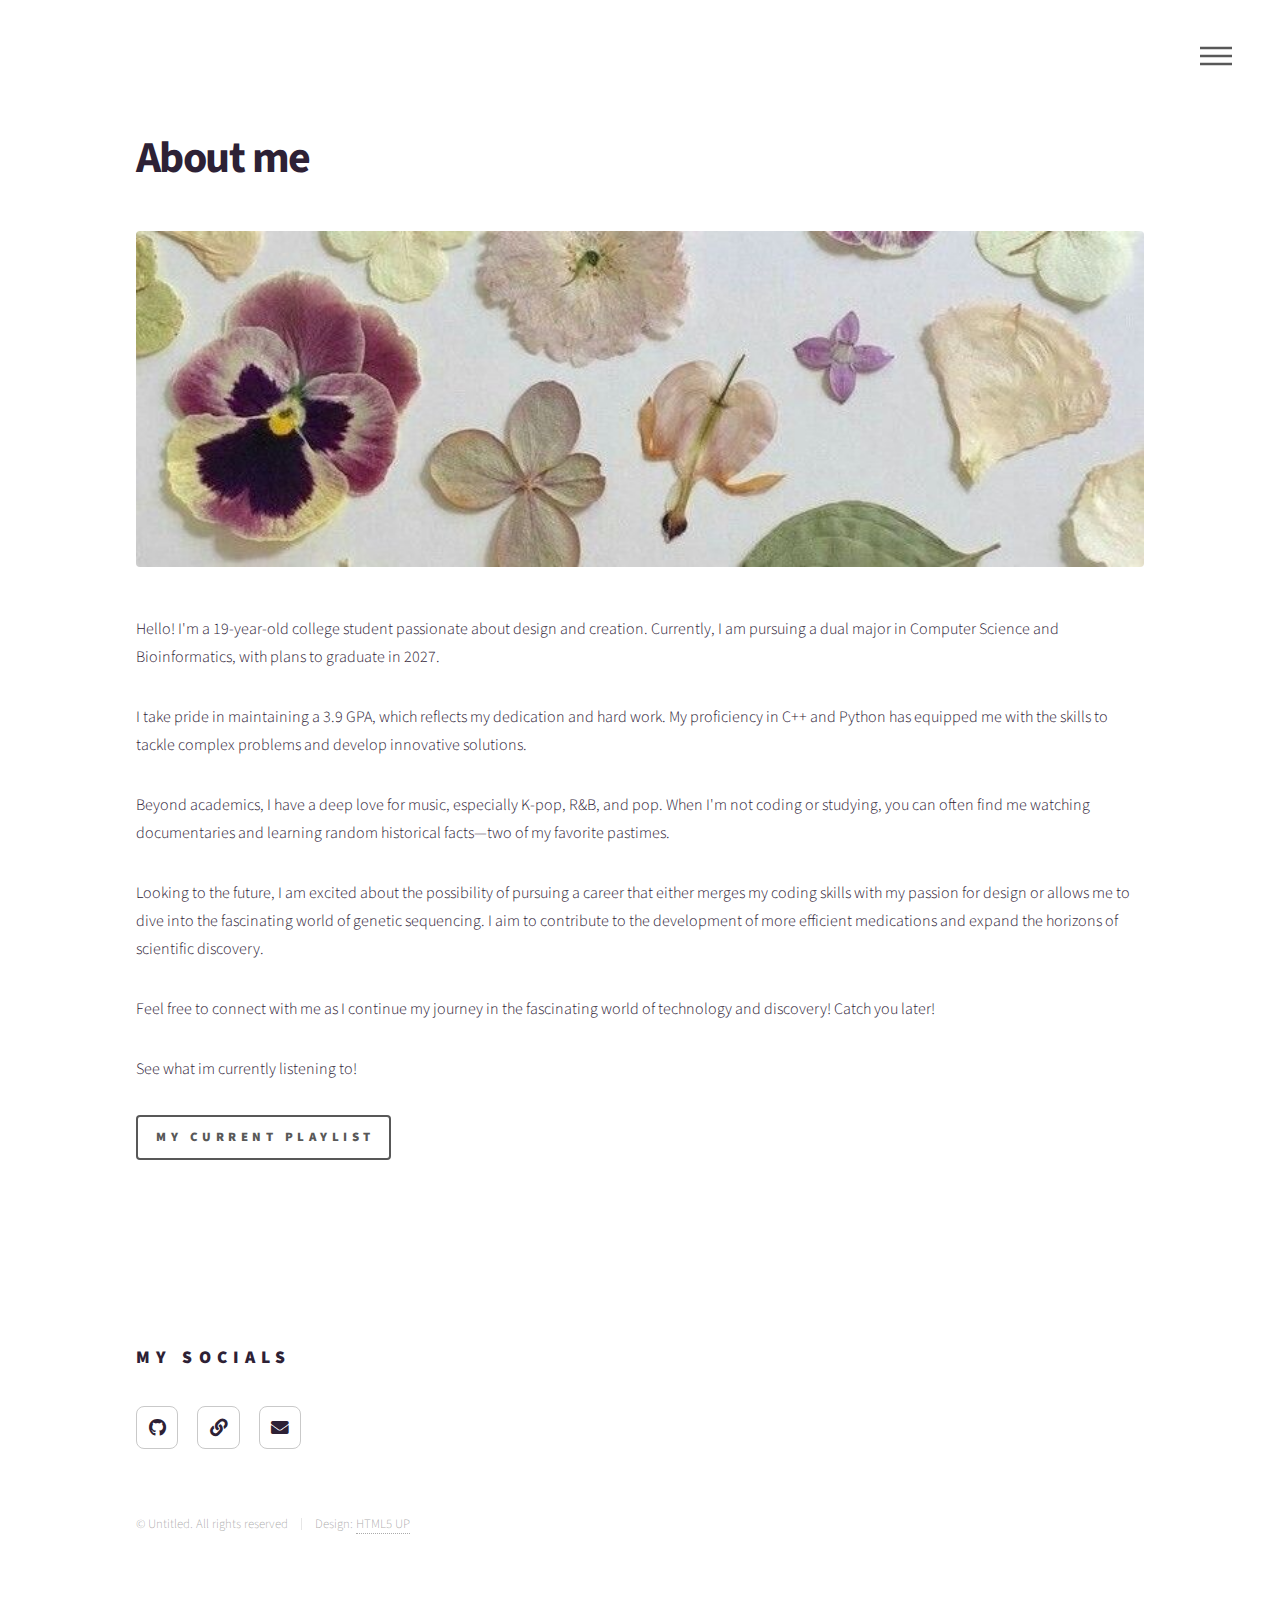
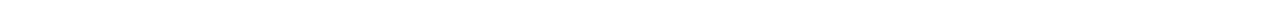
==== Aboutme.html @ 74e6d8cd "Add files via upload" ====
<!DOCTYPE HTML>
<!--
	Phantom by HTML5 UP
	html5up.net | @ajlkn
	Free for personal and commercial use under the CCA 3.0 license (html5up.net/license)
-->
<html>
	<head>
		<title>Generic - Phantom by HTML5 UP</title>
		<meta charset="utf-8" />
		<meta name="viewport" content="width=device-width, initial-scale=1, user-scalable=no" />
		<link rel="stylesheet" href="assets/css/main.css" />
		<noscript><link rel="stylesheet" href="assets/css/noscript.css" /></noscript>
	</head>
	<body class="is-preload">
		<!-- Wrapper -->
			<div id="wrapper">

				<!-- Header -->
					<header id="header">
						<div class="inner">

							<!-- Nav -->
								<nav>
									<ul>
										<li><a href="#menu">Menu</a></li>
									</ul>
								</nav>

						</div>
					</header>

				<!-- Menu -->
					<nav id="menu">
						<h2>Menu</h2>
						<ul>
							<li><a href="index.html">Home</a></li>
							<li><a href="Aboutme.html">About Me</a></li>
							<li><a href="Motiondesign.html">Motion Design</a></li>
							<li><a href="Projects.html">Projects</a></li>
							<!--<li><a href="elements.html">Elements</a></li>-->
						</ul>
					</nav>

				<!-- Main -->
					<div id="main">
						<div class="inner">
							<h1>About me</h1>
							<span class="image main"><img src="images/aboutme2.jpg" alt="" /></span>
							<p>Hello! I'm a 19-year-old college student passionate about design and creation. Currently, I am pursuing a dual major in Computer Science and Bioinformatics, with plans to graduate in 2027.</p>
							<p>I take pride in maintaining a 3.9 GPA, which reflects my dedication and hard work. My proficiency in C++ and Python has equipped me with the skills to tackle complex problems and develop innovative solutions.</p>
							<p>Beyond academics, I have a deep love for music, especially K-pop, R&B, and pop. When I'm not coding or studying, you can often find me watching documentaries and learning random historical facts—two of my favorite pastimes.</p>
							<p>Looking to the future, I am excited about the possibility of pursuing a career that either merges my coding skills with my passion for design or allows me to dive into the fascinating world of genetic sequencing. I aim to contribute to the development of more efficient medications and expand the horizons of scientific discovery.</p>
							<p>Feel free to connect with me as I continue my journey in the fascinating world of technology and discovery! Catch you later!</p>
							<p>See what im currently listening to!</p>
							<a href="https://music.apple.com/us/playlist/bro/pl.u-gxblkLlIbJkqe7q" class="button medium">My current playlist</a>
						</div>
					</div>

				<!-- Footer -->
					<footer id="footer">
						<div class="inner">
							<section>
								<h2>MY SOCIALS</h2>
								<ul class="icons">
									<li><a href="https://github.com/ehimochii" class="icon brands style2 fa-github"><span class="label">GitHub</span></a></li>
									<li><a href="https://www.linkedin.com/in/ehizele-obinyan-47a577303?utm_source=share&utm_campaign=share_via&utm_content=profile&utm_medium=ios_app" class="icon solid style2 fa-link"><span class="label">Linkdln</span></a></li>
									<li><a href="mailto:ehobingo@gmail.com" class="icon solid style2 fa-envelope"><span class="label">Email</span></a></li>
								</ul>
							</section>
							<ul class="copyright">
								<li>&copy; Untitled. All rights reserved</li><li>Design: <a href="http://html5up.net">HTML5 UP</a></li>
							</ul>
						</div>
					</footer>

			</div>

		<!-- Scripts -->
			<script src="assets/js/jquery.min.js"></script>
			<script src="assets/js/browser.min.js"></script>
			<script src="assets/js/breakpoints.min.js"></script>
			<script src="assets/js/util.js"></script>
			<script src="assets/js/main.js"></script>

	</body>
</html>
---- assets/css/main.css ----
@import url(fontawesome-all.min.css);
@import url("https://fonts.googleapis.com/css?family=Source+Sans+Pro:300,700,900");

/*
	Phantom by HTML5 UP
	html5up.net | @ajlkn
	Free for personal and commercial use under the CCA 3.0 license (html5up.net/license)
*/

html, body, div, span, applet, object,
iframe, h1, h2, h3, h4, h5, h6, p, blockquote,
pre, a, abbr, acronym, address, big, cite,
code, del, dfn, em, img, ins, kbd, q, s, samp,
small, strike, strong, sub, sup, tt, var, b,
u, i, center, dl, dt, dd, ol, ul, li, fieldset,
form, label, legend, table, caption, tbody,
tfoot, thead, tr, th, td, article, aside,
canvas, details, embed, figure, figcaption,
footer, header, hgroup, menu, nav, output, ruby,
section, summary, time, mark, audio, video {
	margin: 0;
	padding: 0;
	border: 0;
	font-size: 100%;
	font: inherit;
	vertical-align: baseline;}

article, aside, details, figcaption, figure,
footer, header, hgroup, menu, nav, section {
	display: block;}

	.videos {
		display: flex;
		flex-wrap: wrap;
		gap: 2%;
		justify-content: space-around;
	}
	
	.videos video {
		flex: 1 1 30%;
		max-width: 30%;
		border-radius: 15px;
	}

body {
	line-height: 1;
}

ol, ul {
	list-style: none;
}

blockquote, q {
	quotes: none;
}

	blockquote:before, blockquote:after, q:before, q:after {
		content: '';
		content: none;
	}

table {
	border-collapse: collapse;
	border-spacing: 0;
}

body {
	-webkit-text-size-adjust: none;
}

mark {
	background-color: transparent;
	color: inherit;
}

input::-moz-focus-inner {
	border: 0;
	padding: 0;
}

input, select, textarea {
	-moz-appearance: none;
	-webkit-appearance: none;
	-ms-appearance: none;
	appearance: none;
}

/*side images*/
.project {
	display: flex;
	align-items: center;
	margin: 20px;
	padding: 20px;
	border: 1px solid #ccc;
	background-color: #f9f9f9;
}

.project img {
	max-width: 200px;
	margin-right: 20px;
}

.project .inner {
	max-width: 600px;
}

/* Basic */

	@-ms-viewport {
		width: device-width;
	}

	body {
		-ms-overflow-style: scrollbar;
	}

	@media screen and (max-width: 480px) {

		html, body {
			min-width: 320px;
		}

	}

	html {
		box-sizing: border-box;
	}

	*, *:before, *:after {
		box-sizing: inherit;
	}

	
body {
	background: #FFFFFF;
}

/* Lava Lamp Animation */
@keyframes lavaLamp {
	0% {
		background-position: 0% 0%;
	}
	50% {
		background-position: 100% 100%;
	}
	100% {
		background-position: 0% 0%;
	}
}

		body.is-preload *, body.is-preload *:before, body.is-preload *:after {
			-moz-animation: none !important;
			-webkit-animation: none !important;
			-ms-animation: none !important;
			animation: none !important;
			-moz-transition: none !important;
			-webkit-transition: none !important;
			-ms-transition: none !important;
			transition: none !important;
		}

/* Type */

	body, input, select, textarea {
		color: #2d2135;
		font-family: "Source Sans Pro", Helvetica, sans-serif;
		font-size: 16pt;
		font-weight: 300;
		line-height: 1.75;
	}

		@media screen and (max-width: 1680px) {

			body, input, select, textarea {
				font-size: 14pt;
			}

		}

		@media screen and (max-width: 1280px) {

			body, input, select, textarea {
				font-size: 12pt;
			}

		}

	a {
		-moz-transition: border-bottom-color 0.2s ease, color 0.2s ease;
		-webkit-transition: border-bottom-color 0.2s ease, color 0.2s ease;
		-ms-transition: border-bottom-color 0.2s ease, color 0.2s ease;
		transition: border-bottom-color 0.2s ease, color 0.2s ease;
		text-decoration: none;
		color: #585858;
		border-bottom: dotted 1px rgba(88, 88, 88, 0.5);
	}

		a:hover {
			border-bottom-color: transparent;
			color: #8d97e7 !important;
		}

	strong, b {
		font-weight: 900;
	}

	em, i {
		font-style: italic;
	}

	p {
		margin: 0 0 2em 0;
	}

	h1 {
		font-size: 2.75em;
		font-weight: 700;
		line-height: 1.3;
		margin: 0 0 1em 0;
		letter-spacing: -0.035em;
	}

		h1 a {
			color: inherit;
		}

		@media screen and (max-width: 736px) {

			h1 {
				font-size: 2em;
				margin: 0 0 1em 0;
			}

		}

		@media screen and (max-width: 360px) {

			h1 {
				font-size: 1.75em;
			}

		}

	h2, h3, h4, h5, h6 {
		font-weight: 900;
		line-height: 1.5;
		margin: 0 0 2em 0;
		text-transform: uppercase;
		letter-spacing: 0.35em;
	}

		h2 a, h3 a, h4 a, h5 a, h6 a {
			color: inherit;
		}

	h2 {
		font-size: 1.1em;
	}

	h3 {
		font-size: 1em;
	}

	h4 {
		font-size: 0.8em;
	}

	h5 {
		font-size: 0.8em;
	}

	h6 {
		font-size: 0.8em;
	}

	@media screen and (max-width: 980px) {

		h1 br, h2 br, h3 br, h4 br, h5 br, h6 br {
			display: none;
		}

	}

	@media screen and (max-width: 736px) {

		h2 {
			font-size: 1em;
		}

		h3 {
			font-size: 0.8em;
		}

	}

	sub {
		font-size: 0.8em;
		position: relative;
		top: 0.5em;
	}

	sup {
		font-size: 0.8em;
		position: relative;
		top: -0.5em;
	}

	blockquote {
		border-left: solid 4px #c9c9c9;
		font-style: italic;
		margin: 0 0 2em 0;
		padding: 0.5em 0 0.5em 2em;
	}

	code {
		background: rgba(144, 144, 144, 0.075);
		border-radius: 4px;
		border: solid 1px #c9c9c9;
		font-family: "Courier New", monospace;
		font-size: 0.9em;
		margin: 0 0.25em;
		padding: 0.25em 0.65em;
	}

	pre {
		-webkit-overflow-scrolling: touch;
		font-family: "Courier New", monospace;
		font-size: 0.9em;
		margin: 0 0 2em 0;
	}

		pre code {
			display: block;
			line-height: 1.75;
			padding: 1em 1.5em;
			overflow-x: auto;
		}

	hr {
		border: 0;
		border-bottom: solid 1px #c9c9c9;
		margin: 2em 0;
	}

		hr.major {
			margin: 3em 0;
		}

	.align-left {
		text-align: left;
	}

	.align-center {
		text-align: center;
	}

	.align-right {
		text-align: right;
	}

/* Row */

	.row {
		display: flex;
		flex-wrap: wrap;
		box-sizing: border-box;
		align-items: stretch;
	}

		.row > * {
			box-sizing: border-box;
		}

		.row.gtr-uniform > * > :last-child {
			margin-bottom: 0;
		}

		.row.aln-left {
			justify-content: flex-start;
		}

		.row.aln-center {
			justify-content: center;
		}

		.row.aln-right {
			justify-content: flex-end;
		}

		.row.aln-top {
			align-items: flex-start;
		}

		.row.aln-middle {
			align-items: center;
		}

		.row.aln-bottom {
			align-items: flex-end;
		}

		.row > .imp {
			order: -1;
		}

		.row > .col-1 {
			width: 8.33333%;
		}

		.row > .off-1 {
			margin-left: 8.33333%;
		}

		.row > .col-2 {
			width: 16.66667%;
		}

		.row > .off-2 {
			margin-left: 16.66667%;
		}

		.row > .col-3 {
			width: 25%;
		}

		.row > .off-3 {
			margin-left: 25%;
		}

		.row > .col-4 {
			width: 33.33333%;
		}

		.row > .off-4 {
			margin-left: 33.33333%;
		}

		.row > .col-5 {
			width: 41.66667%;
		}

		.row > .off-5 {
			margin-left: 41.66667%;
		}

		.row > .col-6 {
			width: 50%;
		}

		.row > .off-6 {
			margin-left: 50%;
		}

		.row > .col-7 {
			width: 58.33333%;
		}

		.row > .off-7 {
			margin-left: 58.33333%;
		}

		.row > .col-8 {
			width: 66.66667%;
		}

		.row > .off-8 {
			margin-left: 66.66667%;
		}

		.row > .col-9 {
			width: 75%;
		}

		.row > .off-9 {
			margin-left: 75%;
		}

		.row > .col-10 {
			width: 83.33333%;
		}

		.row > .off-10 {
			margin-left: 83.33333%;
		}

		.row > .col-11 {
			width: 91.66667%;
		}

		.row > .off-11 {
			margin-left: 91.66667%;
		}

		.row > .col-12 {
			width: 100%;
		}

		.row > .off-12 {
			margin-left: 100%;
		}

		.row.gtr-0 {
			margin-top: 0;
			margin-left: 0em;
		}

			.row.gtr-0 > * {
				padding: 0 0 0 0em;
			}

			.row.gtr-0.gtr-uniform {
				margin-top: 0em;
			}

				.row.gtr-0.gtr-uniform > * {
					padding-top: 0em;
				}

		.row.gtr-25 {
			margin-top: 0;
			margin-left: -0.5em;
		}

			.row.gtr-25 > * {
				padding: 0 0 0 0.5em;
			}

			.row.gtr-25.gtr-uniform {
				margin-top: -0.5em;
			}

				.row.gtr-25.gtr-uniform > * {
					padding-top: 0.5em;
				}

		.row.gtr-50 {
			margin-top: 0;
			margin-left: -1em;
		}

			.row.gtr-50 > * {
				padding: 0 0 0 1em;
			}

			.row.gtr-50.gtr-uniform {
				margin-top: -1em;
			}

				.row.gtr-50.gtr-uniform > * {
					padding-top: 1em;
				}

		.row {
			margin-top: 0;
			margin-left: -2em;
		}

			.row > * {
				padding: 0 0 0 2em;
			}

			.row.gtr-uniform {
				margin-top: -2em;
			}

				.row.gtr-uniform > * {
					padding-top: 2em;
				}

		.row.gtr-150 {
			margin-top: 0;
			margin-left: -3em;
		}

			.row.gtr-150 > * {
				padding: 0 0 0 3em;
			}

			.row.gtr-150.gtr-uniform {
				margin-top: -3em;
			}

				.row.gtr-150.gtr-uniform > * {
					padding-top: 3em;
				}

		.row.gtr-200 {
			margin-top: 0;
			margin-left: -4em;
		}

			.row.gtr-200 > * {
				padding: 0 0 0 4em;
			}

			.row.gtr-200.gtr-uniform {
				margin-top: -4em;
			}

				.row.gtr-200.gtr-uniform > * {
					padding-top: 4em;
				}

		@media screen and (max-width: 1680px) {

			.row {
				display: flex;
				flex-wrap: wrap;
				box-sizing: border-box;
				align-items: stretch;
			}

				.row > * {
					box-sizing: border-box;
				}

				.row.gtr-uniform > * > :last-child {
					margin-bottom: 0;
				}

				.row.aln-left {
					justify-content: flex-start;
				}

				.row.aln-center {
					justify-content: center;
				}

				.row.aln-right {
					justify-content: flex-end;
				}

				.row.aln-top {
					align-items: flex-start;
				}

				.row.aln-middle {
					align-items: center;
				}

				.row.aln-bottom {
					align-items: flex-end;
				}

				.row > .imp-xlarge {
					order: -1;
				}

				.row > .col-1-xlarge {
					width: 8.33333%;
				}

				.row > .off-1-xlarge {
					margin-left: 8.33333%;
				}

				.row > .col-2-xlarge {
					width: 16.66667%;
				}

				.row > .off-2-xlarge {
					margin-left: 16.66667%;
				}

				.row > .col-3-xlarge {
					width: 25%;
				}

				.row > .off-3-xlarge {
					margin-left: 25%;
				}

				.row > .col-4-xlarge {
					width: 33.33333%;
				}

				.row > .off-4-xlarge {
					margin-left: 33.33333%;
				}

				.row > .col-5-xlarge {
					width: 41.66667%;
				}

				.row > .off-5-xlarge {
					margin-left: 41.66667%;
				}

				.row > .col-6-xlarge {
					width: 50%;
				}

				.row > .off-6-xlarge {
					margin-left: 50%;
				}

				.row > .col-7-xlarge {
					width: 58.33333%;
				}

				.row > .off-7-xlarge {
					margin-left: 58.33333%;
				}

				.row > .col-8-xlarge {
					width: 66.66667%;
				}

				.row > .off-8-xlarge {
					margin-left: 66.66667%;
				}

				.row > .col-9-xlarge {
					width: 75%;
				}

				.row > .off-9-xlarge {
					margin-left: 75%;
				}

				.row > .col-10-xlarge {
					width: 83.33333%;
				}

				.row > .off-10-xlarge {
					margin-left: 83.33333%;
				}

				.row > .col-11-xlarge {
					width: 91.66667%;
				}

				.row > .off-11-xlarge {
					margin-left: 91.66667%;
				}

				.row > .col-12-xlarge {
					width: 100%;
				}

				.row > .off-12-xlarge {
					margin-left: 100%;
				}

				.row.gtr-0 {
					margin-top: 0;
					margin-left: 0em;
				}

					.row.gtr-0 > * {
						padding: 0 0 0 0em;
					}

					.row.gtr-0.gtr-uniform {
						margin-top: 0em;
					}

						.row.gtr-0.gtr-uniform > * {
							padding-top: 0em;
						}

				.row.gtr-25 {
					margin-top: 0;
					margin-left: -0.5em;
				}

					.row.gtr-25 > * {
						padding: 0 0 0 0.5em;
					}

					.row.gtr-25.gtr-uniform {
						margin-top: -0.5em;
					}

						.row.gtr-25.gtr-uniform > * {
							padding-top: 0.5em;
						}

				.row.gtr-50 {
					margin-top: 0;
					margin-left: -1em;
				}

					.row.gtr-50 > * {
						padding: 0 0 0 1em;
					}

					.row.gtr-50.gtr-uniform {
						margin-top: -1em;
					}

						.row.gtr-50.gtr-uniform > * {
							padding-top: 1em;
						}

				.row {
					margin-top: 0;
					margin-left: -2em;
				}

					.row > * {
						padding: 0 0 0 2em;
					}

					.row.gtr-uniform {
						margin-top: -2em;
					}

						.row.gtr-uniform > * {
							padding-top: 2em;
						}

				.row.gtr-150 {
					margin-top: 0;
					margin-left: -3em;
				}

					.row.gtr-150 > * {
						padding: 0 0 0 3em;
					}

					.row.gtr-150.gtr-uniform {
						margin-top: -3em;
					}

						.row.gtr-150.gtr-uniform > * {
							padding-top: 3em;
						}

				.row.gtr-200 {
					margin-top: 0;
					margin-left: -4em;
				}

					.row.gtr-200 > * {
						padding: 0 0 0 4em;
					}

					.row.gtr-200.gtr-uniform {
						margin-top: -4em;
					}

						.row.gtr-200.gtr-uniform > * {
							padding-top: 4em;
						}

		}

		@media screen and (max-width: 1280px) {

			.row {
				display: flex;
				flex-wrap: wrap;
				box-sizing: border-box;
				align-items: stretch;
			}

				.row > * {
					box-sizing: border-box;
				}

				.row.gtr-uniform > * > :last-child {
					margin-bottom: 0;
				}

				.row.aln-left {
					justify-content: flex-start;
				}

				.row.aln-center {
					justify-content: center;
				}

				.row.aln-right {
					justify-content: flex-end;
				}

				.row.aln-top {
					align-items: flex-start;
				}

				.row.aln-middle {
					align-items: center;
				}

				.row.aln-bottom {
					align-items: flex-end;
				}

				.row > .imp-large {
					order: -1;
				}

				.row > .col-1-large {
					width: 8.33333%;
				}

				.row > .off-1-large {
					margin-left: 8.33333%;
				}

				.row > .col-2-large {
					width: 16.66667%;
				}

				.row > .off-2-large {
					margin-left: 16.66667%;
				}

				.row > .col-3-large {
					width: 25%;
				}

				.row > .off-3-large {
					margin-left: 25%;
				}

				.row > .col-4-large {
					width: 33.33333%;
				}

				.row > .off-4-large {
					margin-left: 33.33333%;
				}

				.row > .col-5-large {
					width: 41.66667%;
				}

				.row > .off-5-large {
					margin-left: 41.66667%;
				}

				.row > .col-6-large {
					width: 50%;
				}

				.row > .off-6-large {
					margin-left: 50%;
				}

				.row > .col-7-large {
					width: 58.33333%;
				}

				.row > .off-7-large {
					margin-left: 58.33333%;
				}

				.row > .col-8-large {
					width: 66.66667%;
				}

				.row > .off-8-large {
					margin-left: 66.66667%;
				}

				.row > .col-9-large {
					width: 75%;
				}

				.row > .off-9-large {
					margin-left: 75%;
				}

				.row > .col-10-large {
					width: 83.33333%;
				}

				.row > .off-10-large {
					margin-left: 83.33333%;
				}

				.row > .col-11-large {
					width: 91.66667%;
				}

				.row > .off-11-large {
					margin-left: 91.66667%;
				}

				.row > .col-12-large {
					width: 100%;
				}

				.row > .off-12-large {
					margin-left: 100%;
				}

				.row.gtr-0 {
					margin-top: 0;
					margin-left: 0em;
				}

					.row.gtr-0 > * {
						padding: 0 0 0 0em;
					}

					.row.gtr-0.gtr-uniform {
						margin-top: 0em;
					}

						.row.gtr-0.gtr-uniform > * {
							padding-top: 0em;
						}

				.row.gtr-25 {
					margin-top: 0;
					margin-left: -0.5em;
				}

					.row.gtr-25 > * {
						padding: 0 0 0 0.5em;
					}

					.row.gtr-25.gtr-uniform {
						margin-top: -0.5em;
					}

						.row.gtr-25.gtr-uniform > * {
							padding-top: 0.5em;
						}

				.row.gtr-50 {
					margin-top: 0;
					margin-left: -1em;
				}

					.row.gtr-50 > * {
						padding: 0 0 0 1em;
					}

					.row.gtr-50.gtr-uniform {
						margin-top: -1em;
					}

						.row.gtr-50.gtr-uniform > * {
							padding-top: 1em;
						}

				.row {
					margin-top: 0;
					margin-left: -2em;
				}

					.row > * {
						padding: 0 0 0 2em;
					}

					.row.gtr-uniform {
						margin-top: -2em;
					}

						.row.gtr-uniform > * {
							padding-top: 2em;
						}

				.row.gtr-150 {
					margin-top: 0;
					margin-left: -3em;
				}

					.row.gtr-150 > * {
						padding: 0 0 0 3em;
					}

					.row.gtr-150.gtr-uniform {
						margin-top: -3em;
					}

						.row.gtr-150.gtr-uniform > * {
							padding-top: 3em;
						}

				.row.gtr-200 {
					margin-top: 0;
					margin-left: -4em;
				}

					.row.gtr-200 > * {
						padding: 0 0 0 4em;
					}

					.row.gtr-200.gtr-uniform {
						margin-top: -4em;
					}

						.row.gtr-200.gtr-uniform > * {
							padding-top: 4em;
						}

		}

		@media screen and (max-width: 980px) {

			.row {
				display: flex;
				flex-wrap: wrap;
				box-sizing: border-box;
				align-items: stretch;
			}

				.row > * {
					box-sizing: border-box;
				}

				.row.gtr-uniform > * > :last-child {
					margin-bottom: 0;
				}

				.row.aln-left {
					justify-content: flex-start;
				}

				.row.aln-center {
					justify-content: center;
				}

				.row.aln-right {
					justify-content: flex-end;
				}

				.row.aln-top {
					align-items: flex-start;
				}

				.row.aln-middle {
					align-items: center;
				}

				.row.aln-bottom {
					align-items: flex-end;
				}

				.row > .imp-medium {
					order: -1;
				}

				.row > .col-1-medium {
					width: 8.33333%;
				}

				.row > .off-1-medium {
					margin-left: 8.33333%;
				}

				.row > .col-2-medium {
					width: 16.66667%;
				}

				.row > .off-2-medium {
					margin-left: 16.66667%;
				}

				.row > .col-3-medium {
					width: 25%;
				}

				.row > .off-3-medium {
					margin-left: 25%;
				}

				.row > .col-4-medium {
					width: 33.33333%;
				}

				.row > .off-4-medium {
					margin-left: 33.33333%;
				}

				.row > .col-5-medium {
					width: 41.66667%;
				}

				.row > .off-5-medium {
					margin-left: 41.66667%;
				}

				.row > .col-6-medium {
					width: 50%;
				}

				.row > .off-6-medium {
					margin-left: 50%;
				}

				.row > .col-7-medium {
					width: 58.33333%;
				}

				.row > .off-7-medium {
					margin-left: 58.33333%;
				}

				.row > .col-8-medium {
					width: 66.66667%;
				}

				.row > .off-8-medium {
					margin-left: 66.66667%;
				}

				.row > .col-9-medium {
					width: 75%;
				}

				.row > .off-9-medium {
					margin-left: 75%;
				}

				.row > .col-10-medium {
					width: 83.33333%;
				}

				.row > .off-10-medium {
					margin-left: 83.33333%;
				}

				.row > .col-11-medium {
					width: 91.66667%;
				}

				.row > .off-11-medium {
					margin-left: 91.66667%;
				}

				.row > .col-12-medium {
					width: 100%;
				}

				.row > .off-12-medium {
					margin-left: 100%;
				}

				.row.gtr-0 {
					margin-top: 0;
					margin-left: 0em;
				}

					.row.gtr-0 > * {
						padding: 0 0 0 0em;
					}

					.row.gtr-0.gtr-uniform {
						margin-top: 0em;
					}

						.row.gtr-0.gtr-uniform > * {
							padding-top: 0em;
						}

				.row.gtr-25 {
					margin-top: 0;
					margin-left: -0.375em;
				}

					.row.gtr-25 > * {
						padding: 0 0 0 0.375em;
					}

					.row.gtr-25.gtr-uniform {
						margin-top: -0.375em;
					}

						.row.gtr-25.gtr-uniform > * {
							padding-top: 0.375em;
						}

				.row.gtr-50 {
					margin-top: 0;
					margin-left: -0.75em;
				}

					.row.gtr-50 > * {
						padding: 0 0 0 0.75em;
					}

					.row.gtr-50.gtr-uniform {
						margin-top: -0.75em;
					}

						.row.gtr-50.gtr-uniform > * {
							padding-top: 0.75em;
						}

				.row {
					margin-top: 0;
					margin-left: -1.5em;
				}

					.row > * {
						padding: 0 0 0 1.5em;
					}

					.row.gtr-uniform {
						margin-top: -1.5em;
					}

						.row.gtr-uniform > * {
							padding-top: 1.5em;
						}

				.row.gtr-150 {
					margin-top: 0;
					margin-left: -2.25em;
				}

					.row.gtr-150 > * {
						padding: 0 0 0 2.25em;
					}

					.row.gtr-150.gtr-uniform {
						margin-top: -2.25em;
					}

						.row.gtr-150.gtr-uniform > * {
							padding-top: 2.25em;
						}

				.row.gtr-200 {
					margin-top: 0;
					margin-left: -3em;
				}

					.row.gtr-200 > * {
						padding: 0 0 0 3em;
					}

					.row.gtr-200.gtr-uniform {
						margin-top: -3em;
					}

						.row.gtr-200.gtr-uniform > * {
							padding-top: 3em;
						}

		}

		@media screen and (max-width: 736px) {

			.row {
				display: flex;
				flex-wrap: wrap;
				box-sizing: border-box;
				align-items: stretch;
			}

				.row > * {
					box-sizing: border-box;
				}

				.row.gtr-uniform > * > :last-child {
					margin-bottom: 0;
				}

				.row.aln-left {
					justify-content: flex-start;
				}

				.row.aln-center {
					justify-content: center;
				}

				.row.aln-right {
					justify-content: flex-end;
				}

				.row.aln-top {
					align-items: flex-start;
				}

				.row.aln-middle {
					align-items: center;
				}

				.row.aln-bottom {
					align-items: flex-end;
				}

				.row > .imp-small {
					order: -1;
				}

				.row > .col-1-small {
					width: 8.33333%;
				}

				.row > .off-1-small {
					margin-left: 8.33333%;
				}

				.row > .col-2-small {
					width: 16.66667%;
				}

				.row > .off-2-small {
					margin-left: 16.66667%;
				}

				.row > .col-3-small {
					width: 25%;
				}

				.row > .off-3-small {
					margin-left: 25%;
				}

				.row > .col-4-small {
					width: 33.33333%;
				}

				.row > .off-4-small {
					margin-left: 33.33333%;
				}

				.row > .col-5-small {
					width: 41.66667%;
				}

				.row > .off-5-small {
					margin-left: 41.66667%;
				}

				.row > .col-6-small {
					width: 50%;
				}

				.row > .off-6-small {
					margin-left: 50%;
				}

				.row > .col-7-small {
					width: 58.33333%;
				}

				.row > .off-7-small {
					margin-left: 58.33333%;
				}

				.row > .col-8-small {
					width: 66.66667%;
				}

				.row > .off-8-small {
					margin-left: 66.66667%;
				}

				.row > .col-9-small {
					width: 75%;
				}

				.row > .off-9-small {
					margin-left: 75%;
				}

				.row > .col-10-small {
					width: 83.33333%;
				}

				.row > .off-10-small {
					margin-left: 83.33333%;
				}

				.row > .col-11-small {
					width: 91.66667%;
				}

				.row > .off-11-small {
					margin-left: 91.66667%;
				}

				.row > .col-12-small {
					width: 100%;
				}

				.row > .off-12-small {
					margin-left: 100%;
				}

				.row.gtr-0 {
					margin-top: 0;
					margin-left: 0em;
				}

					.row.gtr-0 > * {
						padding: 0 0 0 0em;
					}

					.row.gtr-0.gtr-uniform {
						margin-top: 0em;
					}

						.row.gtr-0.gtr-uniform > * {
							padding-top: 0em;
						}

				.row.gtr-25 {
					margin-top: 0;
					margin-left: -0.25em;
				}

					.row.gtr-25 > * {
						padding: 0 0 0 0.25em;
					}

					.row.gtr-25.gtr-uniform {
						margin-top: -0.25em;
					}

						.row.gtr-25.gtr-uniform > * {
							padding-top: 0.25em;
						}

				.row.gtr-50 {
					margin-top: 0;
					margin-left: -0.5em;
				}

					.row.gtr-50 > * {
						padding: 0 0 0 0.5em;
					}

					.row.gtr-50.gtr-uniform {
						margin-top: -0.5em;
					}

						.row.gtr-50.gtr-uniform > * {
							padding-top: 0.5em;
						}

				.row {
					margin-top: 0;
					margin-left: -1em;
				}

					.row > * {
						padding: 0 0 0 1em;
					}

					.row.gtr-uniform {
						margin-top: -1em;
					}

						.row.gtr-uniform > * {
							padding-top: 1em;
						}

				.row.gtr-150 {
					margin-top: 0;
					margin-left: -1.5em;
				}

					.row.gtr-150 > * {
						padding: 0 0 0 1.5em;
					}

					.row.gtr-150.gtr-uniform {
						margin-top: -1.5em;
					}

						.row.gtr-150.gtr-uniform > * {
							padding-top: 1.5em;
						}

				.row.gtr-200 {
					margin-top: 0;
					margin-left: -2em;
				}

					.row.gtr-200 > * {
						padding: 0 0 0 2em;
					}

					.row.gtr-200.gtr-uniform {
						margin-top: -2em;
					}

						.row.gtr-200.gtr-uniform > * {
							padding-top: 2em;
						}

		}

		@media screen and (max-width: 480px) {

			.row {
				display: flex;
				flex-wrap: wrap;
				box-sizing: border-box;
				align-items: stretch;
			}

				.row > * {
					box-sizing: border-box;
				}

				.row.gtr-uniform > * > :last-child {
					margin-bottom: 0;
				}

				.row.aln-left {
					justify-content: flex-start;
				}

				.row.aln-center {
					justify-content: center;
				}

				.row.aln-right {
					justify-content: flex-end;
				}

				.row.aln-top {
					align-items: flex-start;
				}

				.row.aln-middle {
					align-items: center;
				}

				.row.aln-bottom {
					align-items: flex-end;
				}

				.row > .imp-xsmall {
					order: -1;
				}

				.row > .col-1-xsmall {
					width: 8.33333%;
				}

				.row > .off-1-xsmall {
					margin-left: 8.33333%;
				}

				.row > .col-2-xsmall {
					width: 16.66667%;
				}

				.row > .off-2-xsmall {
					margin-left: 16.66667%;
				}

				.row > .col-3-xsmall {
					width: 25%;
				}

				.row > .off-3-xsmall {
					margin-left: 25%;
				}

				.row > .col-4-xsmall {
					width: 33.33333%;
				}

				.row > .off-4-xsmall {
					margin-left: 33.33333%;
				}

				.row > .col-5-xsmall {
					width: 41.66667%;
				}

				.row > .off-5-xsmall {
					margin-left: 41.66667%;
				}

				.row > .col-6-xsmall {
					width: 50%;
				}

				.row > .off-6-xsmall {
					margin-left: 50%;
				}

				.row > .col-7-xsmall {
					width: 58.33333%;
				}

				.row > .off-7-xsmall {
					margin-left: 58.33333%;
				}

				.row > .col-8-xsmall {
					width: 66.66667%;
				}

				.row > .off-8-xsmall {
					margin-left: 66.66667%;
				}

				.row > .col-9-xsmall {
					width: 75%;
				}

				.row > .off-9-xsmall {
					margin-left: 75%;
				}

				.row > .col-10-xsmall {
					width: 83.33333%;
				}

				.row > .off-10-xsmall {
					margin-left: 83.33333%;
				}

				.row > .col-11-xsmall {
					width: 91.66667%;
				}

				.row > .off-11-xsmall {
					margin-left: 91.66667%;
				}

				.row > .col-12-xsmall {
					width: 100%;
				}

				.row > .off-12-xsmall {
					margin-left: 100%;
				}

				.row.gtr-0 {
					margin-top: 0;
					margin-left: 0em;
				}

					.row.gtr-0 > * {
						padding: 0 0 0 0em;
					}

					.row.gtr-0.gtr-uniform {
						margin-top: 0em;
					}

						.row.gtr-0.gtr-uniform > * {
							padding-top: 0em;
						}

				.row.gtr-25 {
					margin-top: 0;
					margin-left: -0.25em;
				}

					.row.gtr-25 > * {
						padding: 0 0 0 0.25em;
					}

					.row.gtr-25.gtr-uniform {
						margin-top: -0.25em;
					}

						.row.gtr-25.gtr-uniform > * {
							padding-top: 0.25em;
						}

				.row.gtr-50 {
					margin-top: 0;
					margin-left: -0.5em;
				}

					.row.gtr-50 > * {
						padding: 0 0 0 0.5em;
					}

					.row.gtr-50.gtr-uniform {
						margin-top: -0.5em;
					}

						.row.gtr-50.gtr-uniform > * {
							padding-top: 0.5em;
						}

				.row {
					margin-top: 0;
					margin-left: -1em;
				}

					.row > * {
						padding: 0 0 0 1em;
					}

					.row.gtr-uniform {
						margin-top: -1em;
					}

						.row.gtr-uniform > * {
							padding-top: 1em;
						}

				.row.gtr-150 {
					margin-top: 0;
					margin-left: -1.5em;
				}

					.row.gtr-150 > * {
						padding: 0 0 0 1.5em;
					}

					.row.gtr-150.gtr-uniform {
						margin-top: -1.5em;
					}

						.row.gtr-150.gtr-uniform > * {
							padding-top: 1.5em;
						}

				.row.gtr-200 {
					margin-top: 0;
					margin-left: -2em;
				}

					.row.gtr-200 > * {
						padding: 0 0 0 2em;
					}

					.row.gtr-200.gtr-uniform {
						margin-top: -2em;
					}

						.row.gtr-200.gtr-uniform > * {
							padding-top: 2em;
						}

		}

/* Section/Article */

	section.special, article.special {
		text-align: center;
	}

	header p {
		margin-top: -1em;
	}

	@media screen and (max-width: 736px) {

		header p {
			margin-top: 0;
		}

	}

/* Icon */

	.icon {
		text-decoration: none;
		border-bottom: none;
		position: relative;
	}

		.icon:before {
			-moz-osx-font-smoothing: grayscale;
			-webkit-font-smoothing: antialiased;
			display: inline-block;
			font-style: normal;
			font-variant: normal;
			text-rendering: auto;
			line-height: 1;
			text-transform: none !important;
			font-family: 'Font Awesome 5 Free';
			font-weight: 400;
		}

		.icon > .label {
			display: none;
		}

		.icon:before {
			line-height: inherit;
		}

		.icon.solid:before {
			font-weight: 900;
		}

		.icon.brands:before {
			font-family: 'Font Awesome 5 Brands';
		}

		.icon.style2 {
			-moz-transition: background-color 0.2s ease-in-out, color 0.2s ease-in-out, border-color 0.2s ease-in-out;
			-webkit-transition: background-color 0.2s ease-in-out, color 0.2s ease-in-out, border-color 0.2s ease-in-out;
			-ms-transition: background-color 0.2s ease-in-out, color 0.2s ease-in-out, border-color 0.2s ease-in-out;
			transition: background-color 0.2s ease-in-out, color 0.2s ease-in-out, border-color 0.2s ease-in-out;
			background-color: transparent;
			border: solid 1px #c9c9c9;
			border-radius: 8px;
			width: 2.65em;
			height: 2.65em;
			display: inline-block;
			text-align: center;
			line-height: 2.65em;
			color: inherit;
		}

			.icon.style2:before {
				font-size: 1.1em;
			}

			.icon.style2:hover {
				color: #8d97e7;
				border-color: #8d97e7;
			}

			.icon.style2:active {
				background-color: rgba(242, 132, 158, 0.1);
			}

/* List */

	ol {
		list-style: decimal;
		margin: 0 0 2em 0;
		padding-left: 1.25em;
	}

		ol li {
			padding-left: 0.25em;
		}

	ul {
		list-style: disc;
		margin: 0 0 2em 0;
		padding-left: 1em;
	}

		ul li {
			padding-left: 0.5em;
		}

		ul.alt {
			list-style: none;
			padding-left: 0;
		}

			ul.alt li {
				border-top: solid 1px #c9c9c9;
				padding: 0.5em 0;
			}

				ul.alt li:first-child {
					border-top: 0;
					padding-top: 0;
				}

	dl {
		margin: 0 0 2em 0;
	}

		dl dt {
			display: block;
			font-weight: 900;
			margin: 0 0 1em 0;
		}

		dl dd {
			margin-left: 2em;
		}

/* Actions */

	ul.actions {
		display: -moz-flex;
		display: -webkit-flex;
		display: -ms-flex;
		display: flex;
		cursor: default;
		list-style: none;
		margin-left: -1em;
		padding-left: 0;
	}

		ul.actions li {
			padding: 0 0 0 1em;
			vertical-align: middle;
		}

		ul.actions.special {
			-moz-justify-content: center;
			-webkit-justify-content: center;
			-ms-justify-content: center;
			justify-content: center;
			width: 100%;
			margin-left: 0;
		}

			ul.actions.special li:first-child {
				padding-left: 0;
			}

		ul.actions.stacked {
			-moz-flex-direction: column;
			-webkit-flex-direction: column;
			-ms-flex-direction: column;
			flex-direction: column;
			margin-left: 0;
		}

			ul.actions.stacked li {
				padding: 1.3em 0 0 0;
			}

				ul.actions.stacked li:first-child {
					padding-top: 0;
				}

		ul.actions.fit {
			width: calc(100% + 1em);
		}

			ul.actions.fit li {
				-moz-flex-grow: 1;
				-webkit-flex-grow: 1;
				-ms-flex-grow: 1;
				flex-grow: 1;
				-moz-flex-shrink: 1;
				-webkit-flex-shrink: 1;
				-ms-flex-shrink: 1;
				flex-shrink: 1;
				width: 100%;
			}

				ul.actions.fit li > * {
					width: 100%;
				}

			ul.actions.fit.stacked {
				width: 100%;
			}

		@media screen and (max-width: 480px) {

			ul.actions:not(.fixed) {
				-moz-flex-direction: column;
				-webkit-flex-direction: column;
				-ms-flex-direction: column;
				flex-direction: column;
				margin-left: 0;
				width: 100% !important;
			}

				ul.actions:not(.fixed) li {
					-moz-flex-grow: 1;
					-webkit-flex-grow: 1;
					-ms-flex-grow: 1;
					flex-grow: 1;
					-moz-flex-shrink: 1;
					-webkit-flex-shrink: 1;
					-ms-flex-shrink: 1;
					flex-shrink: 1;
					padding: 1em 0 0 0;
					text-align: center;
					width: 100%;
				}

					ul.actions:not(.fixed) li > * {
						width: 100%;
					}

					ul.actions:not(.fixed) li:first-child {
						padding-top: 0;
					}

					ul.actions:not(.fixed) li input[type="submit"],
					ul.actions:not(.fixed) li input[type="reset"],
					ul.actions:not(.fixed) li input[type="button"],
					ul.actions:not(.fixed) li button,
					ul.actions:not(.fixed) li .button {
						width: 100%;
					}

						ul.actions:not(.fixed) li input[type="submit"].icon:before,
						ul.actions:not(.fixed) li input[type="reset"].icon:before,
						ul.actions:not(.fixed) li input[type="button"].icon:before,
						ul.actions:not(.fixed) li button.icon:before,
						ul.actions:not(.fixed) li .button.icon:before {
							margin-left: -0.5rem;
						}

		}

/* Icons */

	ul.icons {
		cursor: default;
		list-style: none;
		padding-left: 0;
		margin: -1em 0 2em -1em;
	}

		ul.icons li {
			display: inline-block;
			padding: 1em 0 0 1em;
		}

/* Form */

	form {
		margin: 0 0 2em 0;
		overflow-x: hidden;
	}

		form > :last-child {
			margin-bottom: 0;
		}

		form > .fields {
			display: -moz-flex;
			display: -webkit-flex;
			display: -ms-flex;
			display: flex;
			-moz-flex-wrap: wrap;
			-webkit-flex-wrap: wrap;
			-ms-flex-wrap: wrap;
			flex-wrap: wrap;
			width: calc(100% + 3em);
			margin: -1.5em 0 2em -1.5em;
		}

			form > .fields > .field {
				-moz-flex-grow: 0;
				-webkit-flex-grow: 0;
				-ms-flex-grow: 0;
				flex-grow: 0;
				-moz-flex-shrink: 0;
				-webkit-flex-shrink: 0;
				-ms-flex-shrink: 0;
				flex-shrink: 0;
				padding: 1.5em 0 0 1.5em;
				width: calc(100% - 1.5em);
			}

				form > .fields > .field.half {
					width: calc(50% - 0.75em);
				}

				form > .fields > .field.third {
					width: calc(100%/3 - 0.5em);
				}

				form > .fields > .field.quarter {
					width: calc(25% - 0.375em);
				}

		@media screen and (max-width: 480px) {

			form > .fields {
				width: calc(100% + 3em);
				margin: -1.5em 0 2em -1.5em;
			}

				form > .fields > .field {
					padding: 1.5em 0 0 1.5em;
					width: calc(100% - 1.5em);
				}

					form > .fields > .field.half {
						width: calc(100% - 1.5em);
					}

					form > .fields > .field.third {
						width: calc(100% - 1.5em);
					}

					form > .fields > .field.quarter {
						width: calc(100% - 1.5em);
					}

		}

	label {
		display: block;
		font-size: 0.9em;
		font-weight: 900;
		margin: 0 0 1em 0;
	}

	input[type="text"],
	input[type="password"],
	input[type="email"],
	input[type="tel"],
	select,
	textarea {
		-moz-appearance: none;
		-webkit-appearance: none;
		-ms-appearance: none;
		appearance: none;
		background-color: transparent;
		border: none;
		border-radius: 0;
		border-bottom: solid 1px #c9c9c9;
		color: inherit;
		display: block;
		outline: 0;
		padding: 0;
		text-decoration: none;
		width: 100%;
	}

		input[type="text"]:invalid,
		input[type="password"]:invalid,
		input[type="email"]:invalid,
		input[type="tel"]:invalid,
		select:invalid,
		textarea:invalid {
			box-shadow: none;
		}

		input[type="text"]:focus,
		input[type="password"]:focus,
		input[type="email"]:focus,
		input[type="tel"]:focus,
		select:focus,
		textarea:focus {
			border-bottom-color: #8d97e7;
			box-shadow: inset 0 -1px 0 0 #8d97e7;
		}

	select {
		background-image: url("data:image/svg+xml;charset=utf8,%3Csvg xmlns='http://www.w3.org/2000/svg' width='40' height='40' preserveAspectRatio='none' viewBox='0 0 40 40'%3E%3Cpath d='M9.4,12.3l10.4,10.4l10.4-10.4c0.2-0.2,0.5-0.4,0.9-0.4c0.3,0,0.6,0.1,0.9,0.4l3.3,3.3c0.2,0.2,0.4,0.5,0.4,0.9 c0,0.4-0.1,0.6-0.4,0.9L20.7,31.9c-0.2,0.2-0.5,0.4-0.9,0.4c-0.3,0-0.6-0.1-0.9-0.4L4.3,17.3c-0.2-0.2-0.4-0.5-0.4-0.9 c0-0.4,0.1-0.6,0.4-0.9l3.3-3.3c0.2-0.2,0.5-0.4,0.9-0.4S9.1,12.1,9.4,12.3z' fill='%23c9c9c9' /%3E%3C/svg%3E");
		background-size: 1.25rem;
		background-repeat: no-repeat;
		background-position: calc(100% - 1rem) center;
		height: 3em;
		padding-right: 3em;
		text-overflow: ellipsis;
	}

		select option {
			background: #ffffff;
		}

		select:focus::-ms-value {
			background-color: transparent;
		}

		select::-ms-expand {
			display: none;
		}

	input[type="text"],
	input[type="password"],
	input[type="email"],
	select {
		height: 3em;
	}

	textarea {
		padding: 0;
		min-height: 3.75em;
	}

	input[type="checkbox"],
	input[type="radio"] {
		-moz-appearance: none;
		-webkit-appearance: none;
		-ms-appearance: none;
		appearance: none;
		display: block;
		float: left;
		margin-right: -2em;
		opacity: 0;
		width: 1em;
		z-index: -1;
	}

		input[type="checkbox"] + label,
		input[type="radio"] + label {
			text-decoration: none;
			color: #585858;
			cursor: pointer;
			display: inline-block;
			font-size: 1em;
			font-weight: 300;
			padding-left: 2.55em;
			padding-right: 0.75em;
			position: relative;
		}

			input[type="checkbox"] + label:before,
			input[type="radio"] + label:before {
				-moz-osx-font-smoothing: grayscale;
				-webkit-font-smoothing: antialiased;
				display: inline-block;
				font-style: normal;
				font-variant: normal;
				text-rendering: auto;
				line-height: 1;
				text-transform: none !important;
				font-family: 'Font Awesome 5 Free';
				font-weight: 900;
			}

			input[type="checkbox"] + label:before,
			input[type="radio"] + label:before {
				border-radius: 4px;
				border: solid 1px #c9c9c9;
				content: '';
				display: inline-block;
				font-size: 0.8em;
				height: 2.25em;
				left: 0;
				line-height: 2.25em;
				position: absolute;
				text-align: center;
				top: 0;
				width: 2.25em;
			}

		input[type="checkbox"]:checked + label:before,
		input[type="radio"]:checked + label:before {
			background: #585858;
			border-color: #585858;
			color: #ffffff;
			content: '\f00c';
		}

		input[type="checkbox"]:focus + label:before,
		input[type="radio"]:focus + label:before {
			border-color: #8d97e7;
			box-shadow: 0 0 0 1px #8d97e7;
		}

	input[type="checkbox"] + label:before {
		border-radius: 4px;
	}

	input[type="radio"] + label:before {
		border-radius: 100%;
	}

/* Box */

	.box {
		border-radius: 4px;
		border: solid 1px #c9c9c9;
		margin-bottom: 2em;
		padding: 1.5em;
	}

		.box > :last-child,
		.box > :last-child > :last-child,
		.box > :last-child > :last-child > :last-child {
			margin-bottom: 0;
		}

		.box.alt {
			border: 0;
			border-radius: 0;
			padding: 0;
		}

/* Image */

	.image {
		border-radius: 4px;
		border: 0;
		display: inline-block;
		position: relative;
	}

		.image img {
			border-radius: 4px;
			display: block;
		}

		.image.left, .image.right {
			max-width: 40%;
		}

			.image.left img, .image.right img {
				width: 100%;
			}

		.image.left {
			float: left;
			padding: 0 1.5em 1em 0;
			top: 0.25em;
		}

		.image.right {
			float: right;
			padding: 0 0 1em 1.5em;
			top: 0.25em;
		}

		.image.fit {
			display: block;
			margin: 0 0 2em 0;
			width: 100%;
		}

			.image.fit img {
				width: 100%;
			}

		.image.main {
			display: block;
			margin: 0 0 3em 0;
			width: 100%;
		}

			.image.main img {
				width: 100%;
			}

			@media screen and (max-width: 736px) {

				.image.main {
					margin: 0 0 2em 0;
				}

			}

/* Table */

	.table-wrapper {
		-webkit-overflow-scrolling: touch;
		overflow-x: auto;
	}

	table {
		margin: 0 0 2em 0;
		width: 100%;
	}

		table tbody tr {
			border: solid 1px #c9c9c9;
			border-left: 0;
			border-right: 0;
		}

			table tbody tr:nth-child(2n + 1) {
				background-color: rgba(144, 144, 144, 0.075);
			}

		table td {
			padding: 0.75em 0.75em;
		}

		table th {
			font-size: 0.9em;
			font-weight: 900;
			padding: 0 0.75em 0.75em 0.75em;
			text-align: left;
		}

		table thead {
			border-bottom: solid 2px #c9c9c9;
		}

		table tfoot {
			border-top: solid 2px #c9c9c9;
		}

		table.alt {
			border-collapse: separate;
		}

			table.alt tbody tr td {
				border: solid 1px #c9c9c9;
				border-left-width: 0;
				border-top-width: 0;
			}

				table.alt tbody tr td:first-child {
					border-left-width: 1px;
				}

			table.alt tbody tr:first-child td {
				border-top-width: 1px;
			}

			table.alt thead {
				border-bottom: 0;
			}

			table.alt tfoot {
				border-top: 0;
			}

/* Button */

	input[type="submit"],
	input[type="reset"],
	input[type="button"],
	button,
	.button {
		-moz-appearance: none;
		-webkit-appearance: none;
		-ms-appearance: none;
		appearance: none;
		-moz-transition: background-color 0.2s ease-in-out, color 0.2s ease-in-out, box-shadow 0.2s ease-in-out;
		-webkit-transition: background-color 0.2s ease-in-out, color 0.2s ease-in-out, box-shadow 0.2s ease-in-out;
		-ms-transition: background-color 0.2s ease-in-out, color 0.2s ease-in-out, box-shadow 0.2s ease-in-out;
		transition: background-color 0.2s ease-in-out, color 0.2s ease-in-out, box-shadow 0.2s ease-in-out;
		background-color: transparent;
		border-radius: 4px;
		border: 0;
		box-shadow: inset 0 0 0 2px #585858;
		color: #585858 !important;
		cursor: pointer;
		display: inline-block;
		font-size: 0.8em;
		font-weight: 900;
		height: 3.5em;
		letter-spacing: 0.35em;
		line-height: 3.45em;
		overflow: hidden;
		padding: 0 1.25em 0 1.6em;
		text-align: center;
		text-decoration: none;
		text-overflow: ellipsis;
		text-transform: uppercase;
		white-space: nowrap;
	}

		input[type="submit"].icon:before,
		input[type="reset"].icon:before,
		input[type="button"].icon:before,
		button.icon:before,
		.button.icon:before {
			margin-right: 0.5em;
		}

		input[type="submit"].fit,
		input[type="reset"].fit,
		input[type="button"].fit,
		button.fit,
		.button.fit {
			width: 100%;
		}

		input[type="submit"]:hover,
		input[type="reset"]:hover,
		input[type="button"]:hover,
		button:hover,
		.button:hover {
			color: #8d97e7 !important;
			box-shadow: inset 0 0 0 2px #8d97e7;
		}

		input[type="submit"]:active,
		input[type="reset"]:active,
		input[type="button"]:active,
		button:active,
		.button:active {
			background-color: rgba(242, 132, 158, 0.1);
		}

		input[type="submit"].small,
		input[type="reset"].small,
		input[type="button"].small,
		button.small,
		.button.small {
			font-size: 0.6em;
		}

		input[type="submit"].large,
		input[type="reset"].large,
		input[type="button"].large,
		button.large,
		.button.large {
			font-size: 1em;
		}

		input[type="submit"].primary,
		input[type="reset"].primary,
		input[type="button"].primary,
		button.primary,
		.button.primary {
			box-shadow: none;
			background-color: #585858;
			color: #ffffff !important;
		}

			input[type="submit"].primary:hover,
			input[type="reset"].primary:hover,
			input[type="button"].primary:hover,
			button.primary:hover,
			.button.primary:hover {
				background-color: #8d97e7;
			}

			input[type="submit"].primary:active,
			input[type="reset"].primary:active,
			input[type="button"].primary:active,
			button.primary:active,
			.button.primary:active {
				background-color: #ee5f81;
			}

		input[type="submit"].disabled, input[type="submit"]:disabled,
		input[type="reset"].disabled,
		input[type="reset"]:disabled,
		input[type="button"].disabled,
		input[type="button"]:disabled,
		button.disabled,
		button:disabled,
		.button.disabled,
		.button:disabled {
			pointer-events: none;
			opacity: 0.25;
		}

/* Tiles */

	.tiles {
		display: -moz-flex;
		display: -webkit-flex;
		display: -ms-flex;
		display: flex;
		-moz-flex-wrap: wrap;
		-webkit-flex-wrap: wrap;
		-ms-flex-wrap: wrap;
		flex-wrap: wrap;
		postiion: relative;
		margin: -2.5em 0 0 -2.5em;
	}

		.tiles article {
			-moz-transition: -moz-transform 0.5s ease, opacity 0.5s ease;
			-webkit-transition: -webkit-transform 0.5s ease, opacity 0.5s ease;
			-ms-transition: -ms-transform 0.5s ease, opacity 0.5s ease;
			transition: transform 0.5s ease, opacity 0.5s ease;
			position: relative;
			width: calc(33.33333% - 2.5em);
			margin: 2.5em 0 0 2.5em;
		}

			.tiles article > .image {
				-moz-transition: -moz-transform 0.5s ease;
				-webkit-transition: -webkit-transform 0.5s ease;
				-ms-transition: -ms-transform 0.5s ease;
				transition: transform 0.5s ease;
				position: relative;
				display: block;
				width: 100%;
				border-radius: 20px;
				overflow: hidden;
			}

				.tiles article > .image img {
					display: block;
					width: 100%;
				}

				.tiles article > .image:before {
					pointer-events: none;
					-moz-transition: background-color 0.5s ease, opacity 0.5s ease;
					-webkit-transition: background-color 0.5s ease, opacity 0.5s ease;
					-ms-transition: background-color 0.5s ease, opacity 0.5s ease;
					transition: background-color 0.5s ease, opacity 0.5s ease;
					content: '';
					display: block;
					position: absolute;
					top: 0;
					left: 0;
					width: 100%;
					height: 100%;
					opacity: 1.0;
					z-index: 1;
					opacity: 0.8;
				}

				.tiles article > .image:after {
					pointer-events: none;
					-moz-transition: opacity 0.5s ease;
					-webkit-transition: opacity 0.5s ease;
					-ms-transition: opacity 0.5s ease;
					transition: opacity 0.5s ease;
					content: '';
					display: block;
					position: absolute;
					top: 0;
					left: 0;
					width: 100%;
					height: 100%;
					background-image: url("data:image/svg+xml;charset=utf8,%3Csvg xmlns='http://www.w3.org/2000/svg' width='100' height='100' viewBox='0 0 100 100' preserveAspectRatio='none'%3E%3Cstyle%3Eline %7B stroke-width: 0.25px%3B stroke: %23ffffff%3B %7D%3C/style%3E%3Cline x1='0' y1='0' x2='100' y2='100' /%3E%3Cline x1='100' y1='0' x2='0' y2='100' /%3E%3C/svg%3E");
					background-position: center;
					background-repeat: no-repeat;
					background-size: 100% 100%;
					opacity: 0.25;
					z-index: 2;
				}

			.tiles article > a {
				display: -moz-flex;
				display: -webkit-flex;
				display: -ms-flex;
				display: flex;
				-moz-flex-direction: column;
				-webkit-flex-direction: column;
				-ms-flex-direction: column;
				flex-direction: column;
				-moz-align-items: center;
				-webkit-align-items: center;
				-ms-align-items: center;
				align-items: center;
				-moz-justify-content: center;
				-webkit-justify-content: center;
				-ms-justify-content: center;
				justify-content: center;
				-moz-transition: background-color 0.5s ease, -moz-transform 0.5s ease;
				-webkit-transition: background-color 0.5s ease, -webkit-transform 0.5s ease;
				-ms-transition: background-color 0.5s ease, -ms-transform 0.5s ease;
				transition: background-color 0.5s ease, transform 0.5s ease;
				position: absolute;
				top: 0;
				left: 0;
				width: 100%;
				height: 100%;
				padding: 1em;
				border-radius: 4px;
				border-bottom: 0;
				color: #ffffff;
				text-align: center;
				text-decoration: none;
				z-index: 3;
				
			}

				.tiles article > a > :last-child {
					margin: 0;
				}

				.tiles article > a:hover {
					color: #ffffff !important;
				}

				.tiles article > a h2 {
					margin: 0;
				}

				.tiles article > a .content {
					-moz-transition: max-height 0.5s ease, opacity 0.5s ease;
					-webkit-transition: max-height 0.5s ease, opacity 0.5s ease;
					-ms-transition: max-height 0.5s ease, opacity 0.5s ease;
					transition: max-height 0.5s ease, opacity 0.5s ease;
					width: 100%;
					max-height: 0;
					line-height: 1.5;
					margin-top: 0.35em;
					opacity: 0;
					}

					.tiles article > a .content > :last-child {
						margin-bottom: 0;
					}

			.tiles article.style1 > .image:before {
				background-color: #a1abcc;
			}

			.tiles article.style2 > .image:before {
				background-color: #ecddbf;
			}

			.tiles article.style3 > .image:before {
				background-color: #8d97e7;
			}

			.tiles article.style4 > .image:before {
				background-color: #c75b9b;
			}

			.tiles article.style5 > .image:before {
				background-color: #ae85ca;
			}

			.tiles article.style6 > .image:before {
				background-color: #8499e7;
			}

			body:not(.is-touch) .tiles article:hover > .image {
				-moz-transform: scale(1.1);
				-webkit-transform: scale(1.1);
				-ms-transform: scale(1.1);
				transform: scale(1.1);
			}

				body:not(.is-touch) .tiles article:hover > .image:before {
					background-color: #333333;
					opacity: 0.35;
				}

				body:not(.is-touch) .tiles article:hover > .image:after {
					opacity: 0;
				}

			body:not(.is-touch) .tiles article:hover .content {
				max-height: 15em;
				opacity: 1;
			}

		* + .tiles {
			margin-top: 2em;
		}

		body.is-preload .tiles article {
			-moz-transform: scale(0.9);
			-webkit-transform: scale(0.9);
			-ms-transform: scale(0.9);
			transform: scale(0.9);
			opacity: 0;
		}

		body.is-touch .tiles article .content {
			max-height: 15em;
			opacity: 1;
		}

		@media screen and (max-width: 1280px) {

			.tiles {
				margin: -1.25em 0 0 -1.25em;
			}

				.tiles article {
					width: calc(33.33333% - 1.25em);
					margin: 1.25em 0 0 1.25em;
				}

		}

		@media screen and (max-width: 980px) {

			.tiles {
				margin: -2.5em 0 0 -2.5em;
			}

				.tiles article {
					width: calc(50% - 2.5em);
					margin: 2.5em 0 0 2.5em;
				}

		}

		@media screen and (max-width: 736px) {

			.tiles {
				margin: -1.25em 0 0 -1.25em;
			}

				.tiles article {
					width: calc(50% - 1.25em);
					margin: 1.25em 0 0 1.25em;
				}

					.tiles article:hover > .image {
						-moz-transform: scale(1.0);
						-webkit-transform: scale(1.0);
						-ms-transform: scale(1.0);
						transform: scale(1.0);
					}

		}

		@media screen and (max-width: 480px) {

			.tiles {
				margin: 0;
			}

				.tiles article {
					width: 100%;
					margin: 1.25em 0 0 0;
				}

		}

/* Header */

	#header {
		padding: 8em 0 0.1em 0 ;
	}

		#header .logo {
			display: block;
			border-bottom: 0;
			color: inherit;
			font-weight: 900;
			letter-spacing: 0.35em;
			margin: 0 0 2.5em 0;
			text-decoration: none;
			text-transform: uppercase;
			display: inline-block;
		}

			#header .logo > * {
				display: inline-block;
				vertical-align: middle;
			}

			#header .logo .symbol {
				margin-right: 0.65em;
			}

				#header .logo .symbol img {
					display: block;
					width: 2em;
					height: 2em;
				}

		#header nav {
			position: fixed;
			right: 2em;
			top: 2em;
			z-index: 10000;
		}

			#header nav ul {
				display: -moz-flex;
				display: -webkit-flex;
				display: -ms-flex;
				display: flex;
				-moz-align-items: center;
				-webkit-align-items: center;
				-ms-align-items: center;
				align-items: center;
				list-style: none;
				margin: 0;
				padding: 0;
			}

				#header nav ul li {
					display: block;
					padding: 0;
				}

					#header nav ul li a {
						display: block;
						position: relative;
						height: 3em;
						line-height: 3em;
						padding: 0 1.5em;
						background-color: rgba(255, 255, 255, 0.5);
						border-radius: 4px;
						border: 0;
						font-size: 0.8em;
						font-weight: 900;
						letter-spacing: 0.35em;
						text-transform: uppercase;
					}

					#header nav ul li a[href="#menu"] {
						-webkit-tap-highlight-color: transparent;
						width: 4em;
						text-indent: 4em;
						font-size: 1em;
						overflow: hidden;
						padding: 0;
						white-space: nowrap;
					}

						#header nav ul li a[href="#menu"]:before, #header nav ul li a[href="#menu"]:after {
							-moz-transition: opacity 0.2s ease;
							-webkit-transition: opacity 0.2s ease;
							-ms-transition: opacity 0.2s ease;
							transition: opacity 0.2s ease;
							content: '';
							display: block;
							position: absolute;
							top: 0;
							left: 0;
							width: 100%;
							height: 100%;
							background-position: center;
							background-repeat: no-repeat;
							background-size: 2em 2em;
						}

						#header nav ul li a[href="#menu"]:before {
							background-image: url("data:image/svg+xml;charset=utf8,%3Csvg xmlns='http://www.w3.org/2000/svg' width='100' height='100' viewBox='0 0 100 100' preserveAspectRatio='none'%3E%3Cstyle%3Eline %7B stroke-width: 8px%3B stroke: %23f2849e%3B %7D%3C/style%3E%3Cline x1='0' y1='25' x2='100' y2='25' /%3E%3Cline x1='0' y1='50' x2='100' y2='50' /%3E%3Cline x1='0' y1='75' x2='100' y2='75' /%3E%3C/svg%3E");
							opacity: 0;
						}

						#header nav ul li a[href="#menu"]:after {
							background-image: url("data:image/svg+xml;charset=utf8,%3Csvg xmlns='http://www.w3.org/2000/svg' width='100' height='100' viewBox='0 0 100 100' preserveAspectRatio='none'%3E%3Cstyle%3Eline %7B stroke-width: 8px%3B stroke: %23585858%3B %7D%3C/style%3E%3Cline x1='0' y1='25' x2='100' y2='25' /%3E%3Cline x1='0' y1='50' x2='100' y2='50' /%3E%3Cline x1='0' y1='75' x2='100' y2='75' /%3E%3C/svg%3E");
							opacity: 1;
						}

						#header nav ul li a[href="#menu"]:hover:before {
							opacity: 1;
						}

						#header nav ul li a[href="#menu"]:hover:after {
							opacity: 0;
						}

		@media screen and (max-width: 736px) {

			#header {
				padding: 4em 0 0.1em 0 ;
			}

				#header nav {
					right: 0.5em;
					top: 0.5em;
				}

					#header nav ul li a[href="#menu"]:before, #header nav ul li a[href="#menu"]:after {
						background-size: 1.5em 1.5em;
					}

		}

/* Menu */

	#wrapper {
		-moz-transition: opacity 0.45s ease;
		-webkit-transition: opacity 0.45s ease;
		-ms-transition: opacity 0.45s ease;
		transition: opacity 0.45s ease;
		opacity: 1;
	}

	#menu {
		-moz-transform: translateX(22em);
		-webkit-transform: translateX(22em);
		-ms-transform: translateX(22em);
		transform: translateX(22em);
		-moz-transition: -moz-transform 0.45s ease, visibility 0.45s;
		-webkit-transition: -webkit-transform 0.45s ease, visibility 0.45s;
		-ms-transition: -ms-transform 0.45s ease, visibility 0.45s;
		transition: transform 0.45s ease, visibility 0.45s;
		position: fixed;
		top: 0;
		right: 0;
		width: 22em;
		max-width: 80%;
		height: 100%;
		-webkit-overflow-scrolling: touch;
		background: #585858;
		color: #ffffff;
		cursor: default;
		visibility: hidden;
		z-index: 10002;
	}

		#menu > .inner {
			-moz-transition: opacity 0.45s ease;
			-webkit-transition: opacity 0.45s ease;
			-ms-transition: opacity 0.45s ease;
			transition: opacity 0.45s ease;
			-webkit-overflow-scrolling: touch;
			position: absolute;
			top: 0;
			left: 0;
			width: 100%;
			height: 100%;
			padding: 2.75em;
			opacity: 0;
			overflow-y: auto;
		}

			#menu > .inner > ul {
				list-style: none;
				margin: 0 0 1em 0;
				padding: 0;
			}

				#menu > .inner > ul > li {
					padding: 0;
					border-top: solid 1px rgba(255, 255, 255, 0.15);
				}

					#menu > .inner > ul > li a {
						display: block;
						padding: 1em 0;
						line-height: 1.5;
						border: 0;
						color: inherit;
					}

					#menu > .inner > ul > li:first-child {
						border-top: 0;
						margin-top: -1em;
					}

		#menu > .close {
			-moz-transition: opacity 0.45s ease, -moz-transform 0.45s ease;
			-webkit-transition: opacity 0.45s ease, -webkit-transform 0.45s ease;
			-ms-transition: opacity 0.45s ease, -ms-transform 0.45s ease;
			transition: opacity 0.45s ease, transform 0.45s ease;
			-moz-transform: scale(0.25) rotate(180deg);
			-webkit-transform: scale(0.25) rotate(180deg);
			-ms-transform: scale(0.25) rotate(180deg);
			transform: scale(0.25) rotate(180deg);
			-webkit-tap-highlight-color: transparent;
			display: block;
			position: absolute;
			top: 2em;
			left: -6em;
			width: 6em;
			text-indent: 6em;
			height: 3em;
			border: 0;
			font-size: 1em;
			opacity: 0;
			overflow: hidden;
			padding: 0;
			white-space: nowrap;
		}

			#menu > .close:before, #menu > .close:after {
				-moz-transition: opacity 0.2s ease;
				-webkit-transition: opacity 0.2s ease;
				-ms-transition: opacity 0.2s ease;
				transition: opacity 0.2s ease;
				content: '';
				display: block;
				position: absolute;
				top: 0;
				left: 0;
				width: 100%;
				height: 100%;
				background-position: center;
				background-repeat: no-repeat;
				background-size: 2em 2em;
			}

			#menu > .close:before {
				background-image: url("data:image/svg+xml;charset=utf8,%3Csvg xmlns='http://www.w3.org/2000/svg' width='100' height='100' viewBox='0 0 100 100' preserveAspectRatio='none'%3E%3Cstyle%3Eline %7B stroke-width: 8px%3B stroke: %23f2849e%3B %7D%3C/style%3E%3Cline x1='15' y1='15' x2='85' y2='85' /%3E%3Cline x1='85' y1='15' x2='15' y2='85' /%3E%3C/svg%3E");
				opacity: 0;
			}

			#menu > .close:after {
				background-image: url("data:image/svg+xml;charset=utf8,%3Csvg xmlns='http://www.w3.org/2000/svg' width='100' height='100' viewBox='0 0 100 100' preserveAspectRatio='none'%3E%3Cstyle%3Eline %7B stroke-width: 8px%3B stroke: %23585858%3B %7D%3C/style%3E%3Cline x1='15' y1='15' x2='85' y2='85' /%3E%3Cline x1='85' y1='15' x2='15' y2='85' /%3E%3C/svg%3E");
				opacity: 1;
			}

			#menu > .close:hover:before {
				opacity: 1;
			}

			#menu > .close:hover:after {
				opacity: 0;
			}

		@media screen and (max-width: 736px) {

			#menu {
				-moz-transform: translateX(16.5em);
				-webkit-transform: translateX(16.5em);
				-ms-transform: translateX(16.5em);
				transform: translateX(16.5em);
				width: 16.5em;
			}

				#menu > .inner {
					padding: 2.75em 1.5em;
				}

				#menu > .close {
					top: 0.5em;
					left: -4.25em;
					width: 4.25em;
					text-indent: 4.25em;
				}

					#menu > .close:before, #menu > .close:after {
						background-size: 1.5em 1.5em;
					}

		}

	body.is-menu-visible #wrapper {
		pointer-events: none;
		cursor: default;
		opacity: 0.25;
	}

	body.is-menu-visible #menu {
		-moz-transform: translateX(0);
		-webkit-transform: translateX(0);
		-ms-transform: translateX(0);
		transform: translateX(0);
		visibility: visible;
	}

		body.is-menu-visible #menu > * {
			opacity: 1;
		}

		body.is-menu-visible #menu .close {
			-moz-transform: scale(1.0) rotate(0deg);
			-webkit-transform: scale(1.0) rotate(0deg);
			-ms-transform: scale(1.0) rotate(0deg);
			transform: scale(1.0) rotate(0deg);
			opacity: 1;
		}

/* Main */

	#main {
		padding: 0em 0 6em 0 ;
	}

		@media screen and (max-width: 736px) {

			#main {
				padding: 0em 0 4em 0 ;
			}

		}

/* Footer */

	#footer {
		padding: 5em 0 6em 0 ;
		background-color: #ffffff;
	}

		#footer > .inner {
			display: -moz-flex;
			display: -webkit-flex;
			display: -ms-flex;
			display: flex;
			-moz-flex-wrap: wrap;
			-webkit-flex-wrap: wrap;
			-ms-flex-wrap: wrap;
			flex-wrap: wrap;
			-moz-flex-direction: row;
			-webkit-flex-direction: row;
			-ms-flex-direction: row;
			flex-direction: row;
		}

			#footer > .inner > * > :last-child {
				margin-bottom: 0;
			}

			#footer > .inner section:nth-child(1) {
				width: calc(66% - 2.5em);
				margin-right: 2.5em;
			}

			#footer > .inner section:nth-child(2) {
				width: calc(33% - 2.5em);
				margin-left: 2.5em;
			}

			#footer > .inner .copyright {
				width: 100%;
				padding: 0;
				margin-top: 5em;
				list-style: none;
				font-size: 0.8em;
				color: rgba(88, 88, 88, 0.5);
			}

				#footer > .inner .copyright a {
					color: inherit;
				}

				#footer > .inner .copyright li {
					display: inline-block;
					border-left: solid 1px rgba(88, 88, 88, 0.15);
					line-height: 1;
					padding: 0 0 0 1em;
					margin: 0 0 0 1em;
				}

					#footer > .inner .copyright li:first-child {
						border-left: 0;
						padding-left: 0;
						margin-left: 0;
					}

		@media screen and (max-width: 1280px) {

			#footer {
				padding: 5em 0 3em 0 ;
			}

				#footer > .inner section:nth-child(1) {
					width: calc(66% - 1.25em);
					margin-right: 1.25em;
				}

				#footer > .inner section:nth-child(2) {
					width: calc(33% - 1.25em);
					margin-left: 1.25em;
				}

		}

		@media screen and (max-width: 980px) {

			#footer > .inner section:nth-child(1) {
				width: 66%;
				margin-right: 0;
			}

			#footer > .inner section:nth-child(2) {
				width: calc(33% - 2.5em);
				margin-left: 2.5em;
			}

		}

		@media screen and (max-width: 736px) {

			#footer {
				padding: 3em 0 1em 0 ;
			}

				#footer > .inner {
					-moz-flex-direction: column;
					-webkit-flex-direction: column;
					-ms-flex-direction: column;
					flex-direction: column;
				}

					#footer > .inner section:nth-child(1) {
						width: 100%;
						margin-right: 0;
						margin: 3em 0 0 0;
					}

					#footer > .inner section:nth-child(2) {
						-moz-order: -1;
						-webkit-order: -1;
						-ms-order: -1;
						order: -1;
						width: 100%;
						margin-left: 0;
					}

					#footer > .inner .copyright {
						margin-top: 3em;
					}

		}

		@media screen and (max-width: 480px) {

			#footer > .inner .copyright {
				margin-top: 3em;
			}

				#footer > .inner .copyright li {
					border-left: 0;
					padding-left: 0;
					margin: 0.75em 0 0 0;
					display: block;
					line-height: inherit;
				}

					#footer > .inner .copyright li:first-child {
						margin-top: 0;
					}

		}

/* Wrapper */

	#wrapper > * > .inner {
		width: 100%;
		max-width: 68em;
		margin: 0 auto;
		padding: 0 2.5em;
	}

		@media screen and (max-width: 736px) {

			#wrapper > * > .inner {
				padding: 0 1.25em;
			}

		}
---- assets/css/noscript.css ----
/*
	Phantom by HTML5 UP
	html5up.net | @ajlkn
	Free for personal and commercial use under the CCA 3.0 license (html5up.net/license)
*/

/* Tiles */

	body.is-preload .tiles article {
		-moz-transform: none;
		-webkit-transform: none;
		-ms-transform: none;
		transform: none;
		opacity: 1;
	}
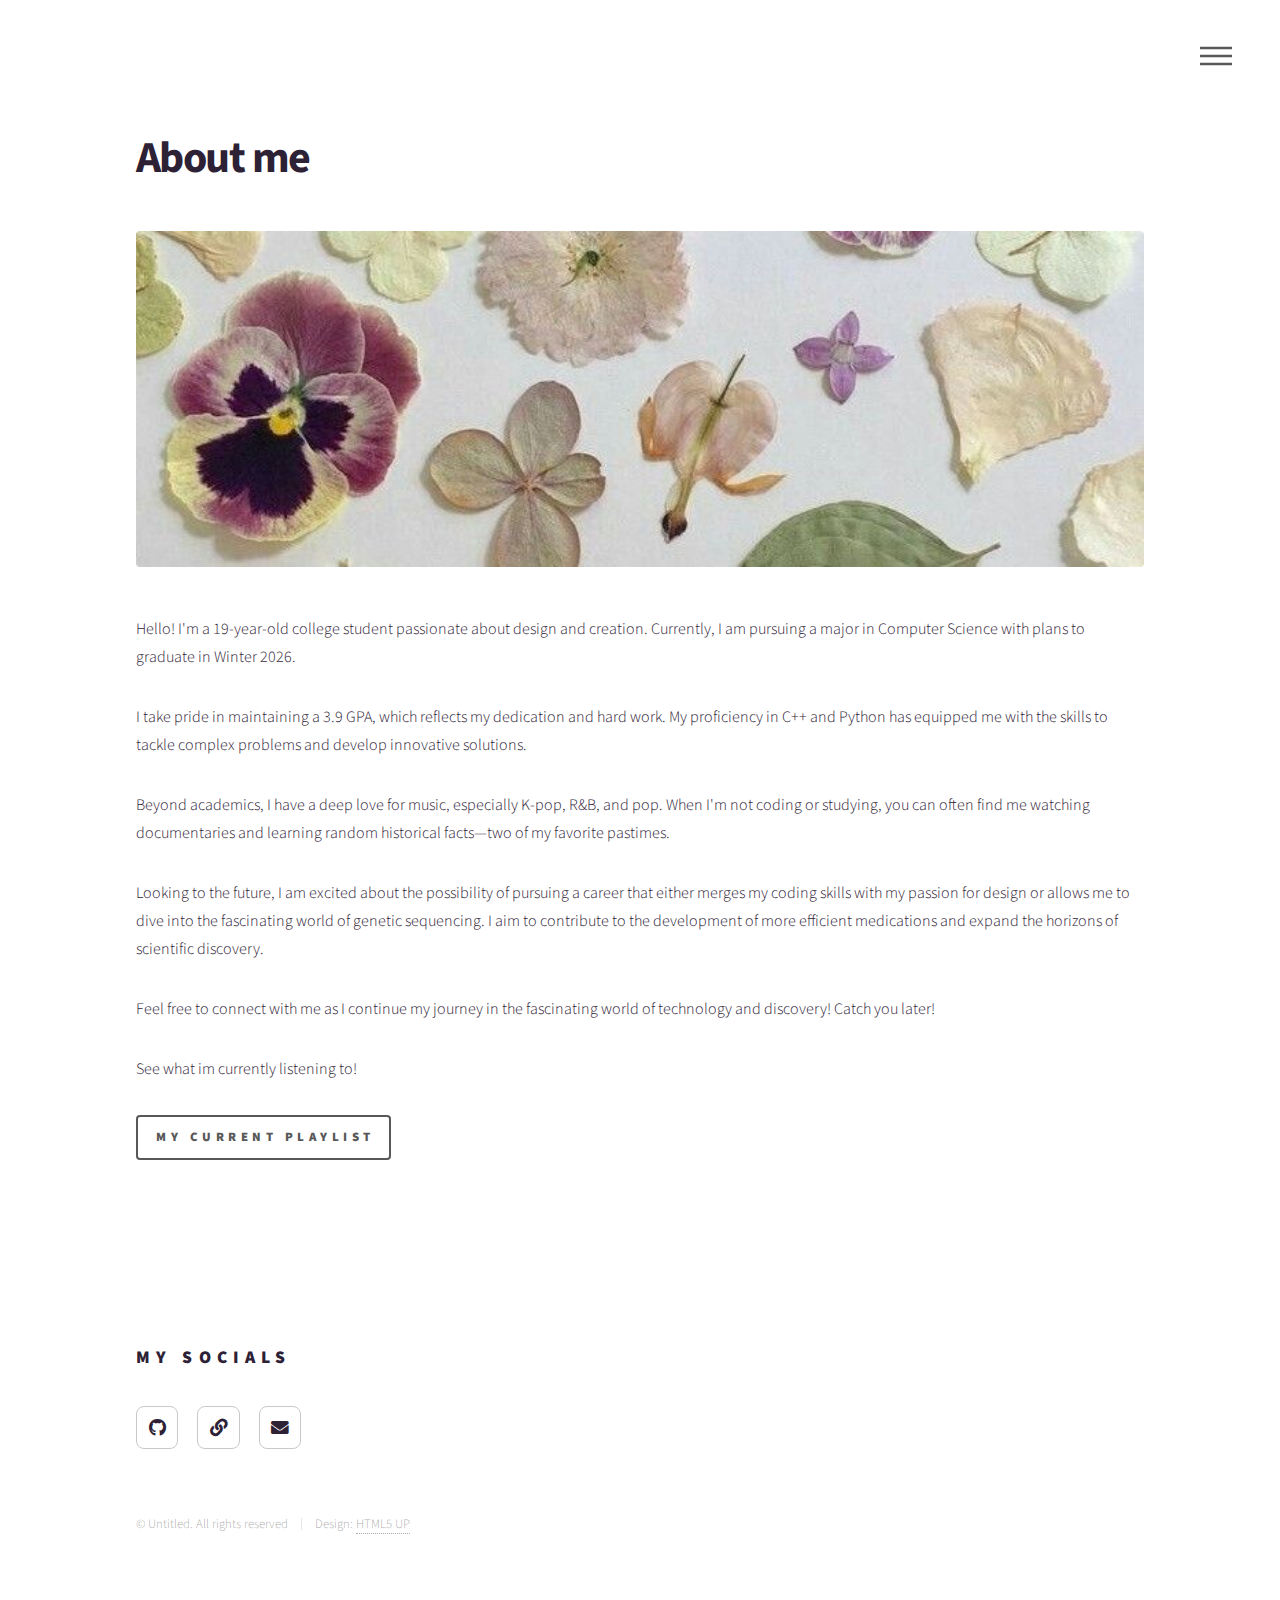
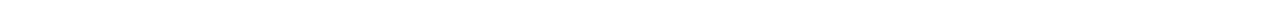
==== commit 6e41c1fd: "Update Aboutme.html" ====
--- a/Aboutme.html
+++ b/Aboutme.html
@@ -6,7 +6,7 @@
 -->
 <html>
 	<head>
-		<title>Generic - Phantom by HTML5 UP</title>
+		<title>About me</title>
 		<meta charset="utf-8" />
 		<meta name="viewport" content="width=device-width, initial-scale=1, user-scalable=no" />
 		<link rel="stylesheet" href="assets/css/main.css" />
@@ -47,7 +47,7 @@
 						<div class="inner">
 							<h1>About me</h1>
 							<span class="image main"><img src="images/aboutme2.jpg" alt="" /></span>
-							<p>Hello! I'm a 19-year-old college student passionate about design and creation. Currently, I am pursuing a dual major in Computer Science and Bioinformatics, with plans to graduate in 2027.</p>
+							<p>Hello! I'm a 19-year-old college student passionate about design and creation. Currently, I am pursuing a major in Computer Science with plans to graduate in Winter 2026.</p>
 							<p>I take pride in maintaining a 3.9 GPA, which reflects my dedication and hard work. My proficiency in C++ and Python has equipped me with the skills to tackle complex problems and develop innovative solutions.</p>
 							<p>Beyond academics, I have a deep love for music, especially K-pop, R&B, and pop. When I'm not coding or studying, you can often find me watching documentaries and learning random historical facts—two of my favorite pastimes.</p>
 							<p>Looking to the future, I am excited about the possibility of pursuing a career that either merges my coding skills with my passion for design or allows me to dive into the fascinating world of genetic sequencing. I aim to contribute to the development of more efficient medications and expand the horizons of scientific discovery.</p>
@@ -84,4 +84,4 @@
 			<script src="assets/js/main.js"></script>
 
 	</body>
-</html>+</html>
